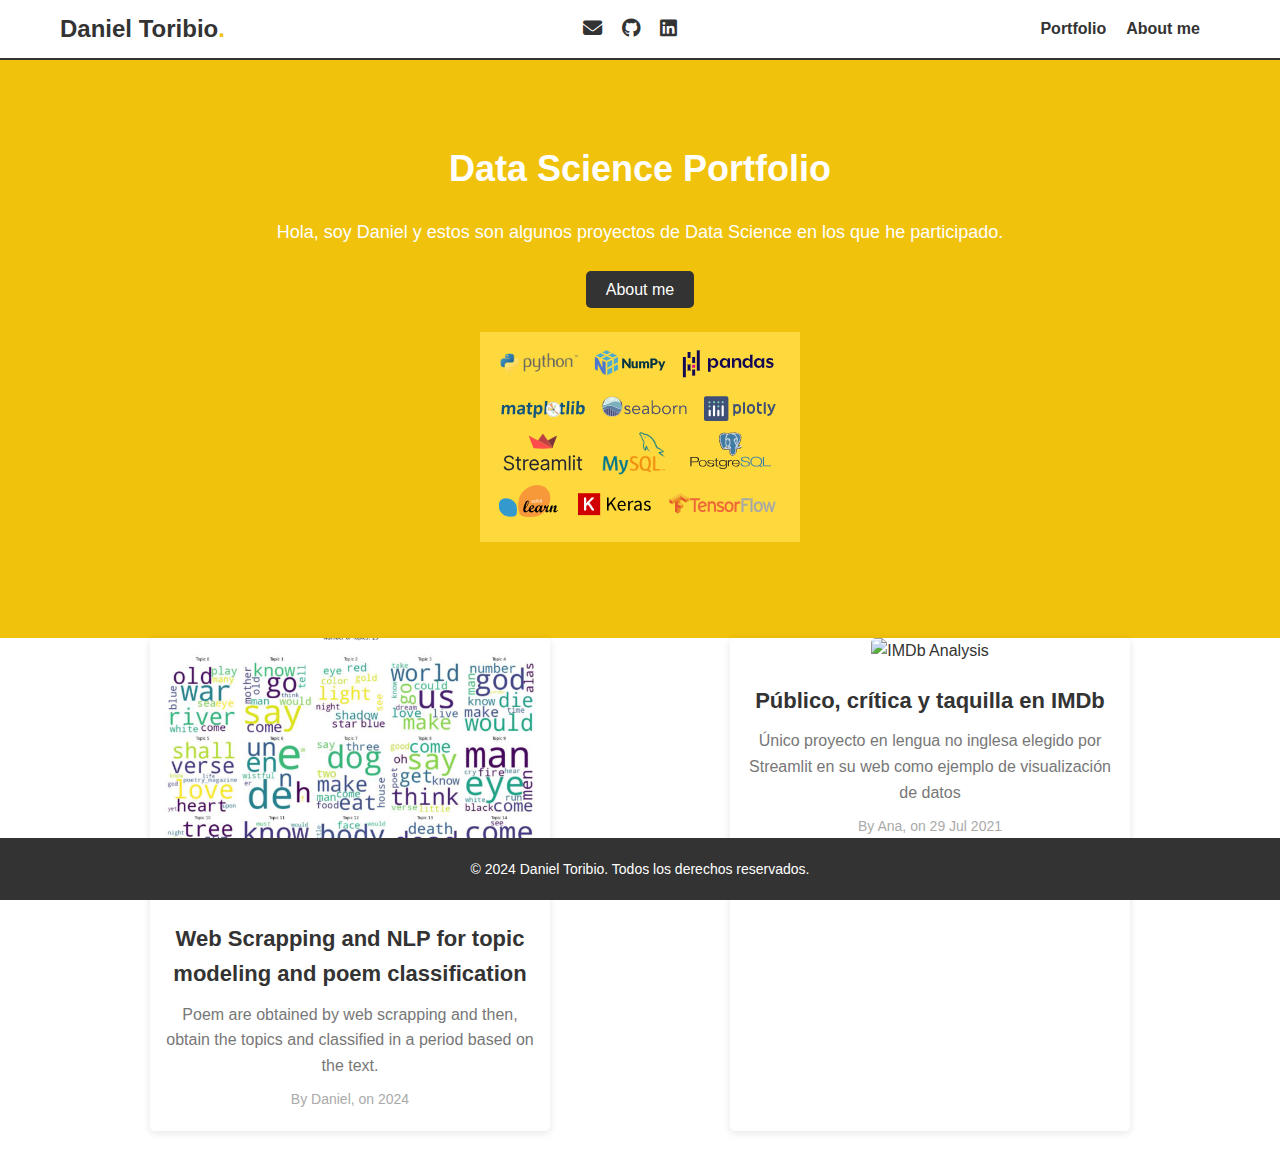
==== index.html @ 44a8914a "image added" ====
<!DOCTYPE html>
<html lang="es">
<head>
    <meta charset="UTF-8">
    <meta name="viewport" content="width=device-width, initial-scale=1.0">
    <title>Daniel Toribio - Data Science Portfolio</title>
    <link rel="stylesheet" href="https://cdnjs.cloudflare.com/ajax/libs/font-awesome/6.5.2/css/all.min.css">
    <link rel="stylesheet" href="css/styles.css">
</head>
<body>
    <header>
        <nav>
            <div class="logo">
                <h1>Daniel Toribio<span class="dot">.</span></h1>
            </div>
            <div class="social-icons">
                <a href="dtoribiobruna@gmail.com"><i class="fas fa-envelope"></i></a>
                <a href="https://github.com/danitoribio" target="_blank"><i class="fab fa-github"></i></a>
                <a href="https://www.linkedin.com/in/daniel-toribio-bruna/" target="_blank"><i class="fab fa-linkedin"></i></a>
            </div>
            <ul class="menu">
                <li><a href="index.html">Portfolio</a></li>
                <li><a href="about.html">About me</a></li>
            </ul>
        </nav>
    </header>

    <main>
        <section class="hero">
            <div class="hero-content">
                <h2>Data Science Portfolio</h2>
                <p>Hola, soy Daniel y estos son algunos proyectos de Data Science en los que he participado.</p>
                <a href="about.html" class="btn">About me</a>
                <div class="skills">
                    <img src="images/skills.jpg" alt="Skills">
                </div>
            </div>
        </section>

        <section class="projects">
            <div class="project">
                <img src="images/poems.jpg" alt="poems">
                <h3>Web Scrapping and NLP for topic modeling and poem classification</h3>
                <p>Poem are obtained by web scrapping and then, obtain the topics and classified in a period based on the text.</p>
                <p class="date">By Daniel, on 2024</p>
            </div>
            <div class="project">
                <img src="images/imdb_project.jpg" alt="IMDb Analysis">
                <h3>Público, crítica y taquilla en IMDb</h3>
                <p>Único proyecto en lengua no inglesa elegido por Streamlit en su web como ejemplo de visualización de datos</p>
                <p class="date">By Ana, on 29 Jul 2021</p>
            </div>
            <!-- Add more projects here -->
        </section>
    </main>

    <footer>
        <p>© 2024 Daniel Toribio. Todos los derechos reservados.</p>
    </footer>

    <script src="js/scripts.js"></script>
</body>
</html>
---- css/styles.css ----
/* Basic reset */
* {
    margin: 0;
    padding: 0;
    box-sizing: border-box;
}

/* Body */
body {
    font-family: 'Segoe UI', Tahoma, Geneva, Verdana, sans-serif;
    line-height: 1.6;
    color: #333;
}

/* Header and Navigation */
header {
    background-color: #ffffff;
    padding: 10px 0;
    border-bottom: 2px solid #333;
}

nav {
    display: flex;
    justify-content: space-between;
    align-items: center;
    max-width: 1200px;
    margin: 0 auto;
    padding: 0 20px;
}

.logo {
    display: flex;
    align-items: center;
}

.logo h1 {
    font-size: 24px;
    font-weight: bold;
    color: #333;
    margin-right: 10px;
}

.logo .dot {
    color: #f0c20c; /* Highlight color */
}

.social-icons a {
    color: #333;
    margin-right: 15px;
    font-size: 1.2em;
    text-decoration: none;
}

ul.menu {
    list-style: none;
    display: flex;
}

ul.menu li {
    margin-right: 20px;
}

ul.menu li a {
    color: #333;
    text-decoration: none;
    font-weight: bold;
    transition: color 0.3s ease;
}

ul.menu li a:hover {
    color: #f0c20c;
}

/* Hero Section */
.hero {
    background-color: #f0c20c;
    color: #fff;
    padding: 80px 0;
    text-align: center;
}

.hero-content {
    max-width: 800px;
    margin: 0 auto;
    padding: 0 20px;
}

.hero h2 {
    font-size: 36px;
    margin-bottom: 20px;
}

.hero p {
    font-size: 18px;
    margin-bottom: 30px;
}

.hero .btn {
    background-color: #333;
    color: #fff;
    padding: 10px 20px;
    text-decoration: none;
    border-radius: 5px;
    transition: background-color 0.3s ease;
}

.hero .btn:hover {
    background-color: #555;
}

.hero .skills {
    margin-top: 30px;
    font-size: 2em;
}

.hero .skills i {
    margin-right: 15px;
    color: #333;
}

/* Projects Section */
.projects {
    display: flex;
    justify-content: space-around;
    flex-wrap: wrap;
    margin: 40px 0;
    max-width: 1200px;
    margin: 0 auto;
    padding: 0 20px;
}

.project {
    background-color: #fff;
    border-radius: 5px;
    box-shadow: 0 2px 8px rgba(0, 0, 0, 0.1);
    margin-bottom: 40px;
    max-width: 400px;
    text-align: center;
    transition: transform 0.3s ease;
}

.project:hover {
    transform: translateY(-5px);
}

.project img {
    max-width: 100%;
    border-top-left-radius: 5px;
    border-top-right-radius: 5px;
}

.project h3 {
    font-size: 22px;
    margin: 20px 0 10px;
    color: #333;
}

.project p {
    color: #777;
    font-size: 16px;
    padding: 0 15px;
    margin-bottom: 10px;
}

.project .date {
    font-size: 14px;
    color: #aaa;
    margin-bottom: 20px;
}

/* About Section */
.about {
    background-color: #f9f9f9;
    padding: 60px 0;
    text-align: center;
}

.about h2 {
    font-size: 32px;
    color: #333;
    margin-bottom: 20px;
}

.about p {
    font-size: 18px;
    color: #555;
    max-width: 800px;
    margin: 0 auto;
    margin-bottom: 20px;
    padding: 0 20px;
}

/* Footer */
footer {
    background-color: #333;
    color: #fff;
    text-align: center;
    padding: 20px 0;
    position: fixed;
    width: 100%;
    bottom: 0;
}

footer p {
    font-size: 14px;
}
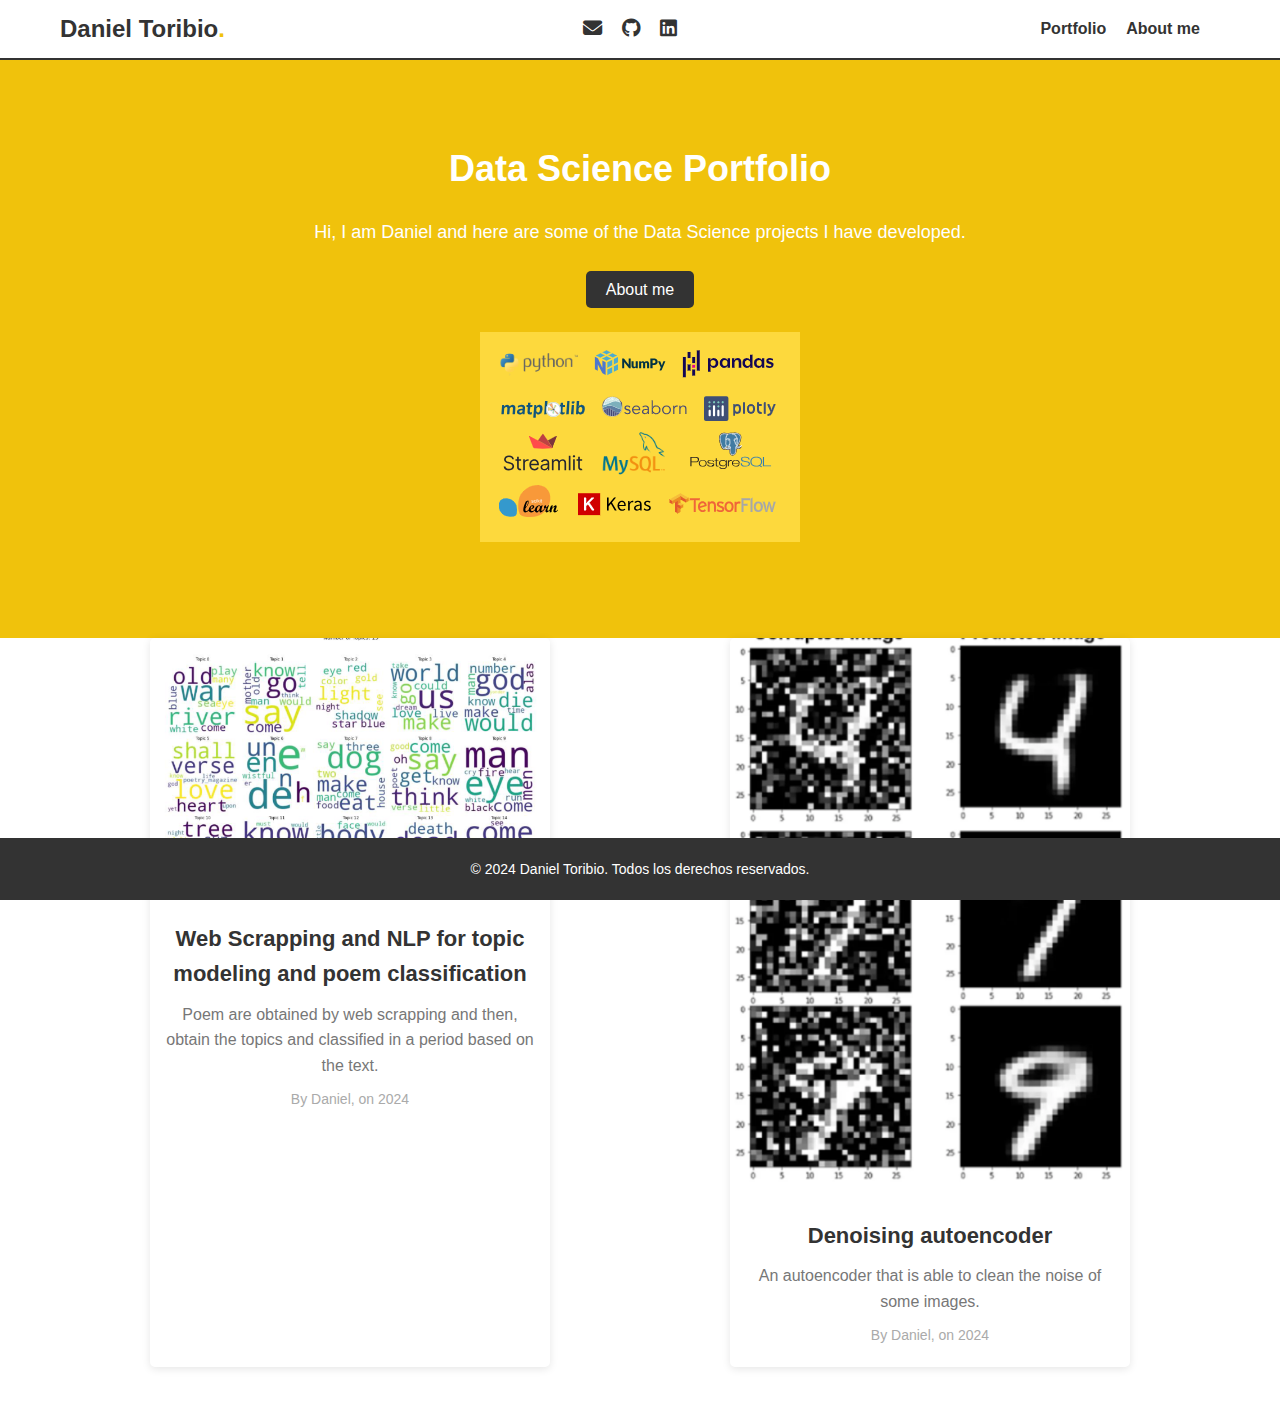
==== commit e0fc8f5c: "projects added" ====
--- a/index.html
+++ b/index.html
@@ -29,7 +29,7 @@
         <section class="hero">
             <div class="hero-content">
                 <h2>Data Science Portfolio</h2>
-                <p>Hola, soy Daniel y estos son algunos proyectos de Data Science en los que he participado.</p>
+                <p>Hi, I am Daniel and here are some of the Data Science projects I have developed.</p>
                 <a href="about.html" class="btn">About me</a>
                 <div class="skills">
                     <img src="images/skills.jpg" alt="Skills">
@@ -45,10 +45,10 @@
                 <p class="date">By Daniel, on 2024</p>
             </div>
             <div class="project">
-                <img src="images/imdb_project.jpg" alt="IMDb Analysis">
-                <h3>Público, crítica y taquilla en IMDb</h3>
-                <p>Único proyecto en lengua no inglesa elegido por Streamlit en su web como ejemplo de visualización de datos</p>
-                <p class="date">By Ana, on 29 Jul 2021</p>
+                <img src="images/autoencoder.jpg" alt="autoencoder">
+                <h3>Denoising autoencoder</h3>
+                <p>An autoencoder that is able to clean the noise of some images.</p>
+                <p class="date">By Daniel, on 2024</p>
             </div>
             <!-- Add more projects here -->
         </section>
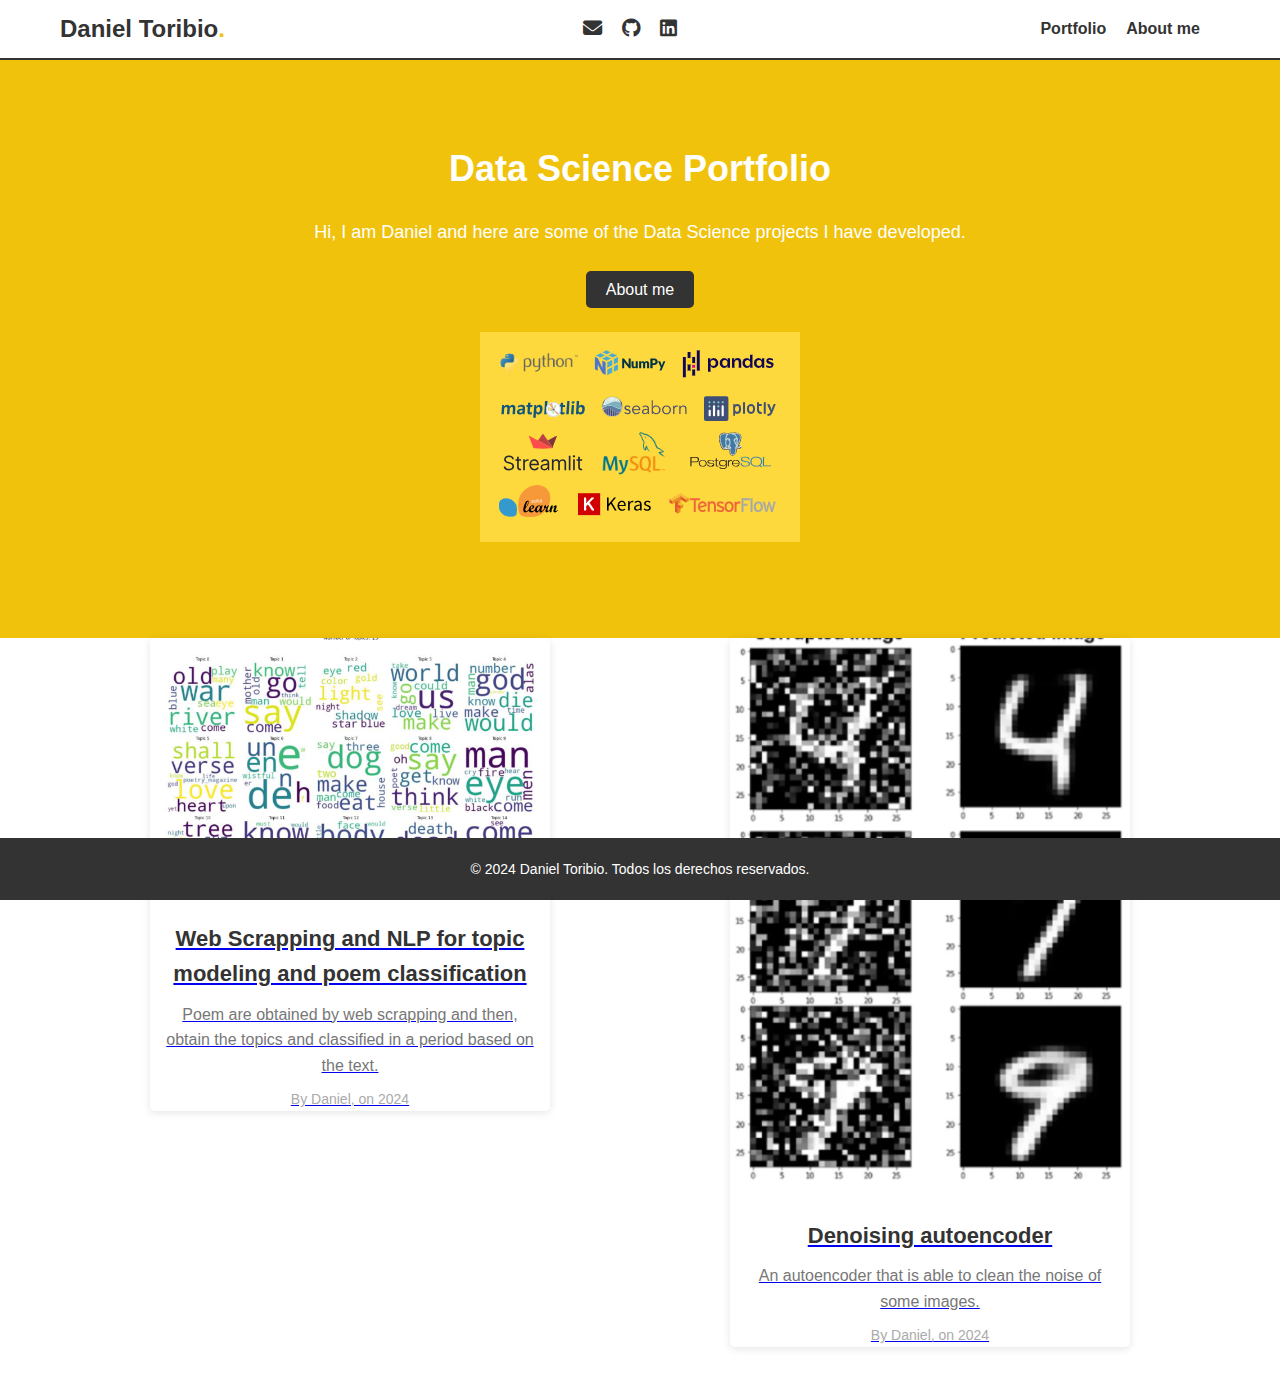
==== commit f48ab706: "Update index.html" ====
--- a/index.html
+++ b/index.html
@@ -14,7 +14,7 @@
                 <h1>Daniel Toribio<span class="dot">.</span></h1>
             </div>
             <div class="social-icons">
-                <a href="dtoribiobruna@gmail.com"><i class="fas fa-envelope"></i></a>
+                <a href="mailto:dtoribiobruna@gmail.com"><i class="fas fa-envelope"></i></a>
                 <a href="https://github.com/danitoribio" target="_blank"><i class="fab fa-github"></i></a>
                 <a href="https://www.linkedin.com/in/daniel-toribio-bruna/" target="_blank"><i class="fab fa-linkedin"></i></a>
             </div>
@@ -38,19 +38,23 @@
         </section>
 
         <section class="projects">
-            <div class="project">
-                <img src="images/poems.jpg" alt="poems">
-                <h3>Web Scrapping and NLP for topic modeling and poem classification</h3>
-                <p>Poem are obtained by web scrapping and then, obtain the topics and classified in a period based on the text.</p>
-                <p class="date">By Daniel, on 2024</p>
-            </div>
-            <div class="project">
-                <img src="images/autoencoder.jpg" alt="autoencoder">
-                <h3>Denoising autoencoder</h3>
-                <p>An autoencoder that is able to clean the noise of some images.</p>
-                <p class="date">By Daniel, on 2024</p>
-            </div>
-            <!-- Add more projects here -->
+            <a href="https://github.com/danitoribio/web-scraping-nlp-poem-classification" target="_blank">
+                <div class="project">
+                    <img src="images/poems.jpg" alt="poems">
+                    <h3>Web Scrapping and NLP for topic modeling and poem classification</h3>
+                    <p>Poem are obtained by web scrapping and then, obtain the topics and classified in a period based on the text.</p>
+                    <p class="date">By Daniel, on 2024</p>
+                </div>
+            </a>
+
+            <a href="https://github.com/danitoribio/denoising-autoencoder" target="_blank">
+                <div class="project">
+                    <img src="images/autoencoder.jpg" alt="autoencoder">
+                    <h3>Denoising autoencoder</h3>
+                    <p>An autoencoder that is able to clean the noise of some images.</p>
+                    <p class="date">By Daniel, on 2024</p>
+                </div>
+            </a>
         </section>
     </main>
 
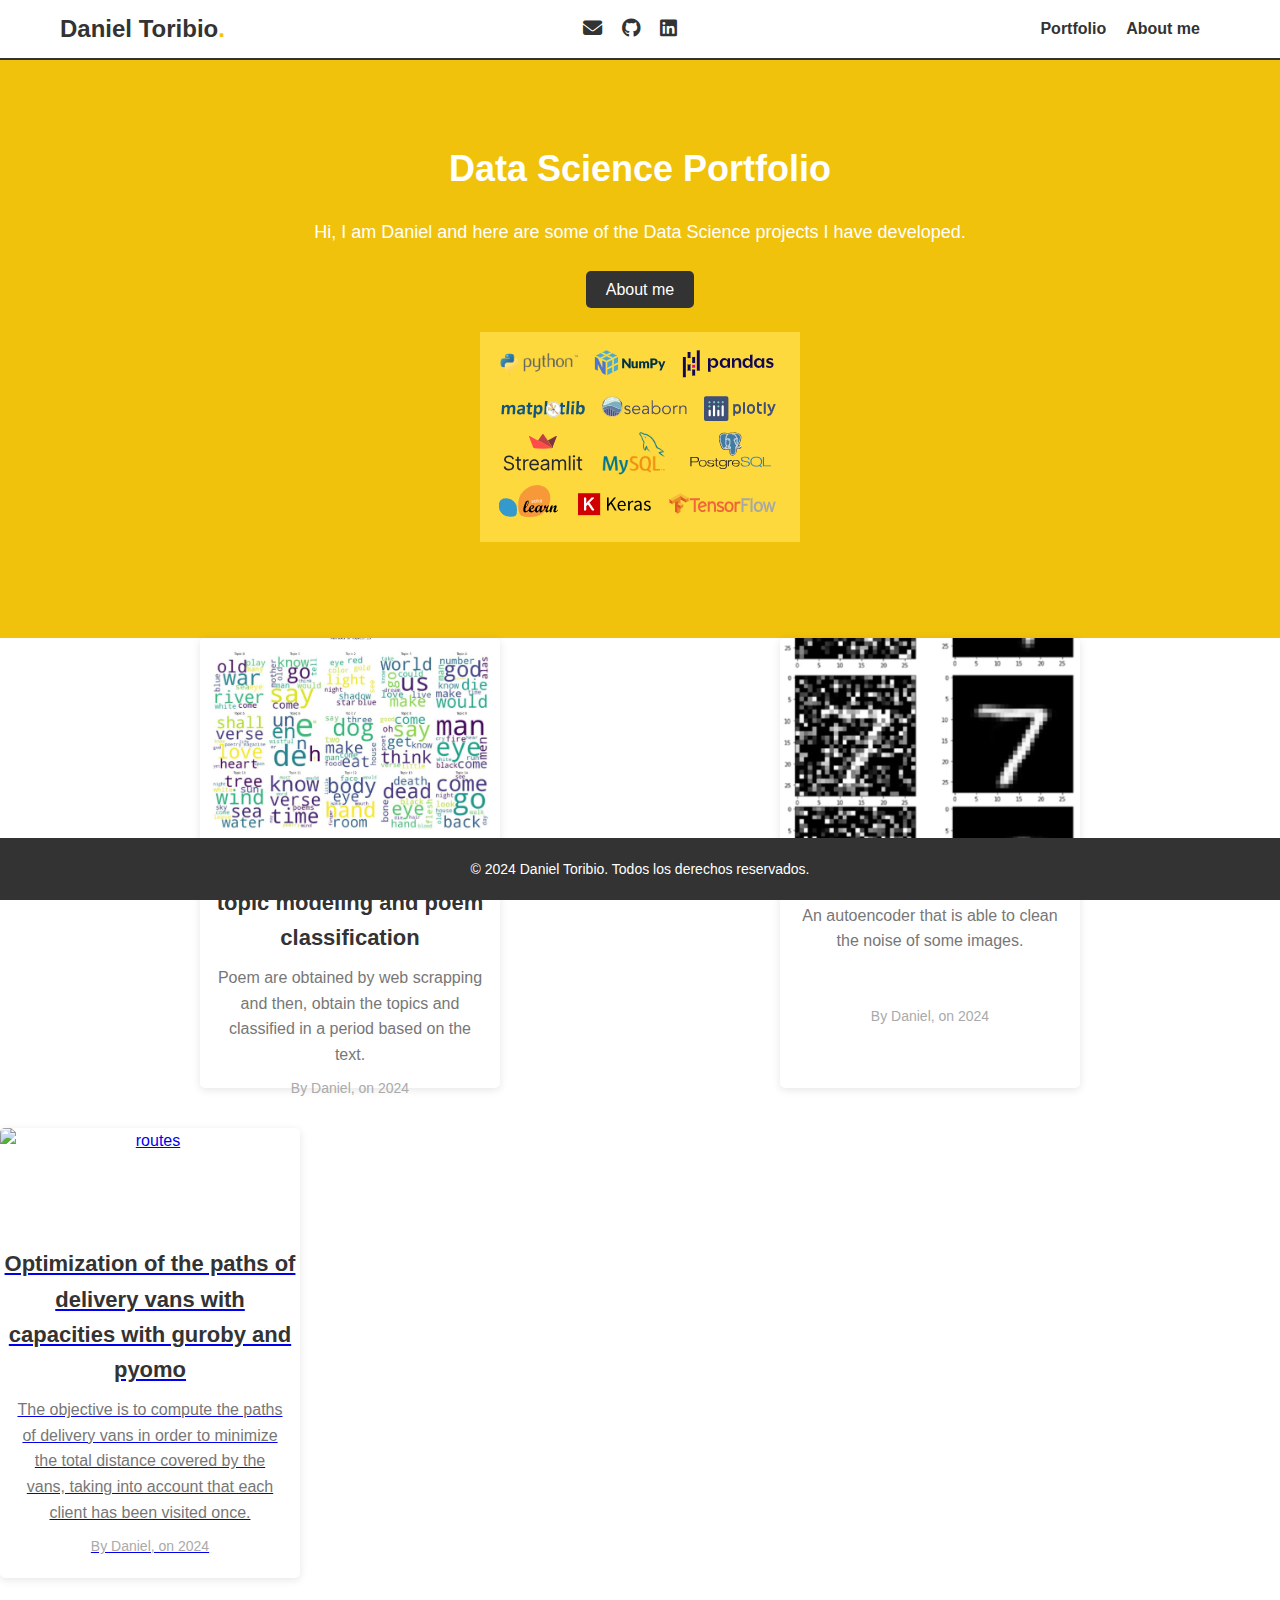
==== commit da53ae6e: "Update index.html" ====
--- a/index.html
+++ b/index.html
@@ -38,7 +38,7 @@
         </section>
 
         <section class="projects">
-            <a href="https://github.com/danitoribio/web-scraping-nlp-poem-classification" target="_blank">
+            <a href="https://github.com/danitoribio/NLP-classification-poems" target="_blank">
                 <div class="project">
                     <img src="images/poems.jpg" alt="poems">
                     <h3>Web Scrapping and NLP for topic modeling and poem classification</h3>
@@ -47,7 +47,7 @@
                 </div>
             </a>
 
-            <a href="https://github.com/danitoribio/denoising-autoencoder" target="_blank">
+            <a href="https://github.com/danitoribio/neural_networks/tree/main/project1" target="_blank">
                 <div class="project">
                     <img src="images/autoencoder.jpg" alt="autoencoder">
                     <h3>Denoising autoencoder</h3>
@@ -56,6 +56,15 @@
                 </div>
             </a>
         </section>
+
+        <a href="https://github.com/danitoribio/delivery-van-routes-and-nonlinear-optimization" target="_blank">
+                <div class="project">
+                    <img src="images/routes.jpg" alt="routes">
+                    <h3>Optimization of the paths of delivery vans with capacities with guroby and pyomo </h3>
+                    <p>The objective is to compute the paths of delivery vans in order to minimize the total distance covered by the vans, taking into account that each client has been visited once.</p>
+                    <p class="date">By Daniel, on 2024</p>
+                </div>
+            </a>
     </main>
 
     <footer>
--- a/css/styles.css
+++ b/css/styles.css
@@ -134,9 +134,13 @@
     border-radius: 5px;
     box-shadow: 0 2px 8px rgba(0, 0, 0, 0.1);
     margin-bottom: 40px;
-    max-width: 400px;
+    width: 300px; /* Ancho fijo para que todos sean iguales */
+    height: 450px; /* Altura fija para que todos sean iguales */
     text-align: center;
     transition: transform 0.3s ease;
+    display: flex;
+    flex-direction: column; /* Mantiene la disposición vertical */
+    justify-content: space-between; /* Distribuye el espacio entre los elementos */
 }
 
 .project:hover {
@@ -144,7 +148,9 @@
 }
 
 .project img {
-    max-width: 100%;
+    width: 100%;
+    height: 200px; /* Altura fija para las imágenes */
+    object-fit: cover; /* Ajusta la imagen sin distorsionar */
     border-top-left-radius: 5px;
     border-top-right-radius: 5px;
 }
@@ -160,6 +166,7 @@
     font-size: 16px;
     padding: 0 15px;
     margin-bottom: 10px;
+    flex-grow: 1; /* Para que el texto se ajuste al espacio disponible */
 }
 
 .project .date {
@@ -167,6 +174,16 @@
     color: #aaa;
     margin-bottom: 20px;
 }
+
+.projects a {
+    text-decoration: none;
+    color: inherit; /* Mantener el color del texto sin cambios */
+}
+
+.projects a:hover {
+    text-decoration: none; /* Evita el subrayado en el hover */
+}
+
 
 /* About Section */
 .about {
@@ -204,3 +221,4 @@
 footer p {
     font-size: 14px;
 }
+
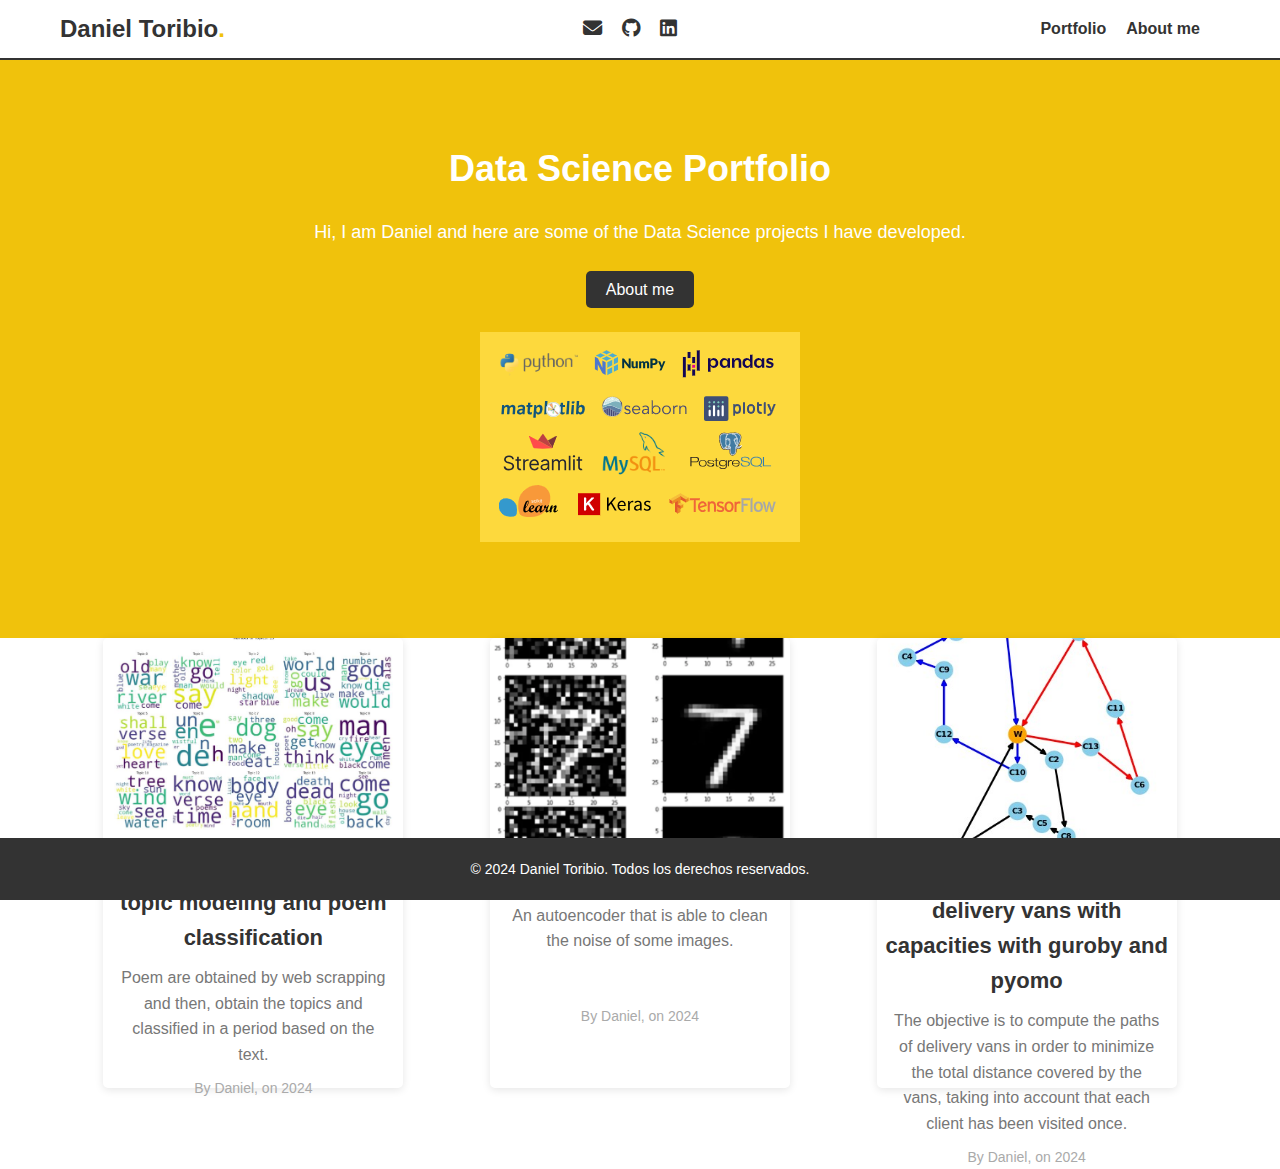
==== commit 9f22b713: "Update index.html" ====
--- a/index.html
+++ b/index.html
@@ -55,7 +55,7 @@
                     <p class="date">By Daniel, on 2024</p>
                 </div>
             </a>
-        </section>
+       
 
         <a href="https://github.com/danitoribio/delivery-van-routes-and-nonlinear-optimization" target="_blank">
                 <div class="project">
@@ -65,6 +65,7 @@
                     <p class="date">By Daniel, on 2024</p>
                 </div>
             </a>
+         </section>
     </main>
 
     <footer>
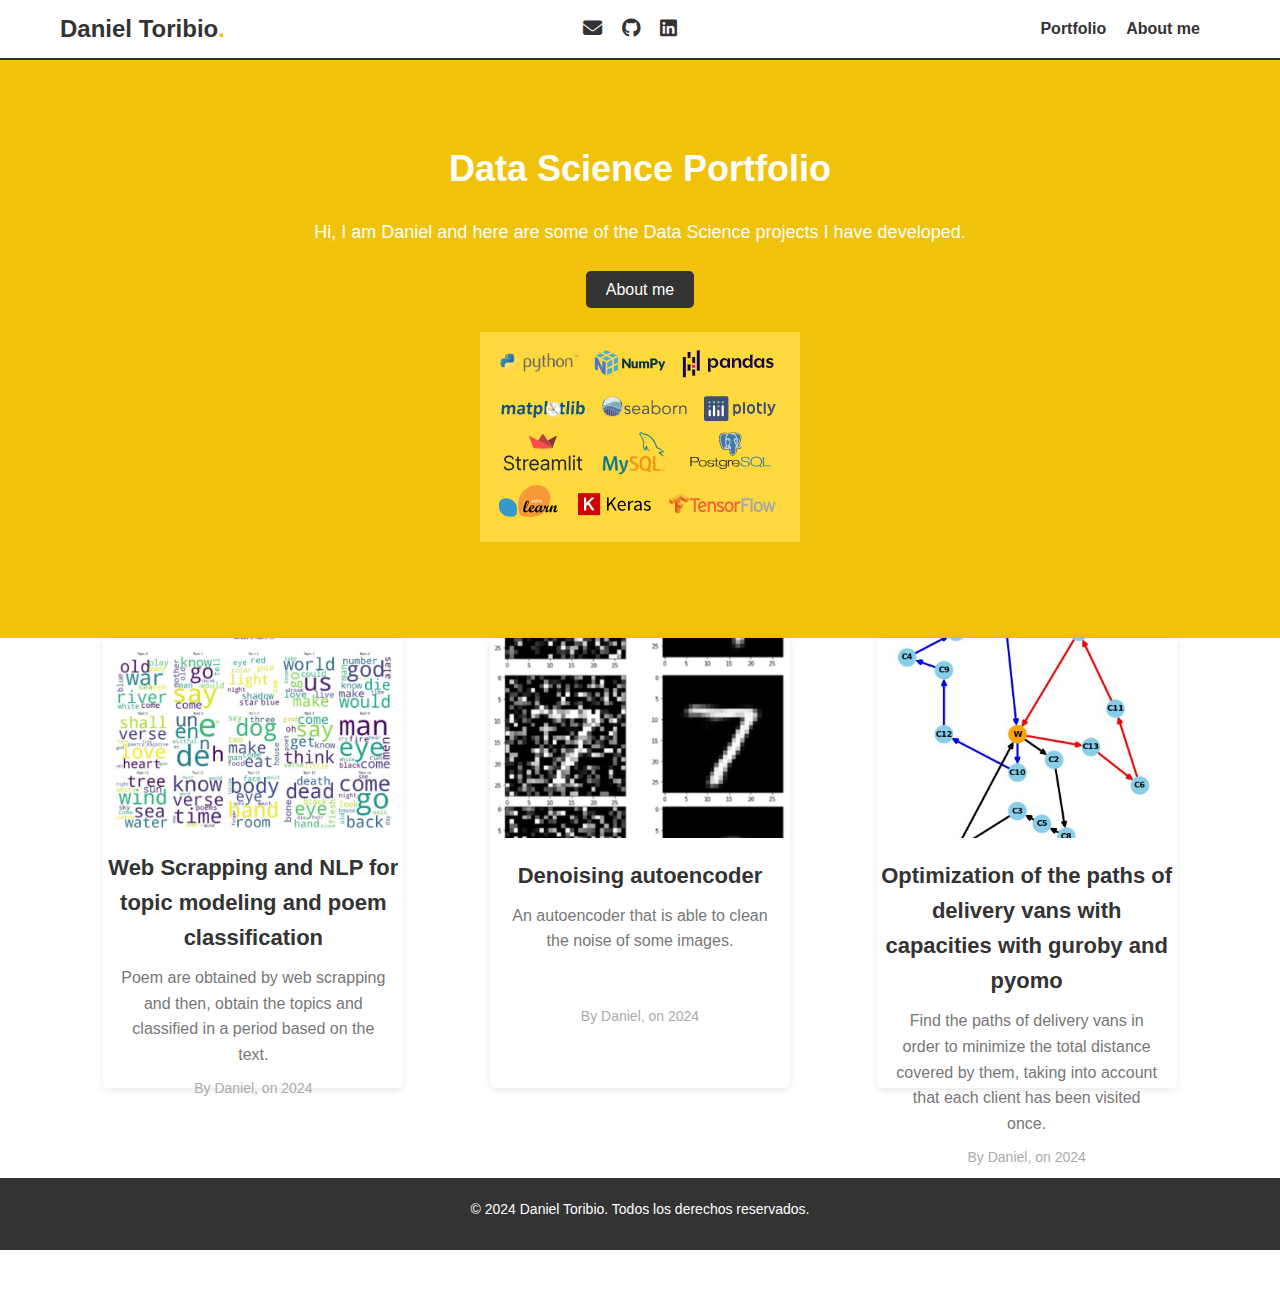
==== commit d7d72269: "Update index.html" ====
--- a/index.html
+++ b/index.html
@@ -61,7 +61,7 @@
                 <div class="project">
                     <img src="images/routes.jpg" alt="routes">
                     <h3>Optimization of the paths of delivery vans with capacities with guroby and pyomo </h3>
-                    <p>The objective is to compute the paths of delivery vans in order to minimize the total distance covered by the vans, taking into account that each client has been visited once.</p>
+                    <p>Find the paths of delivery vans in order to minimize the total distance covered by them, taking into account that each client has been visited once.</p>
                     <p class="date">By Daniel, on 2024</p>
                 </div>
             </a>
--- a/css/styles.css
+++ b/css/styles.css
@@ -10,6 +10,7 @@
     font-family: 'Segoe UI', Tahoma, Geneva, Verdana, sans-serif;
     line-height: 1.6;
     color: #333;
+    margin-bottom: 50px;
 }
 
 /* Header and Navigation */
@@ -213,9 +214,11 @@
     color: #fff;
     text-align: center;
     padding: 20px 0;
-    position: fixed;
+    position: relative;
     width: 100%;
     bottom: 0;
+    margin-top: 50px;
+    padding-bottom: 30px;
 }
 
 footer p {
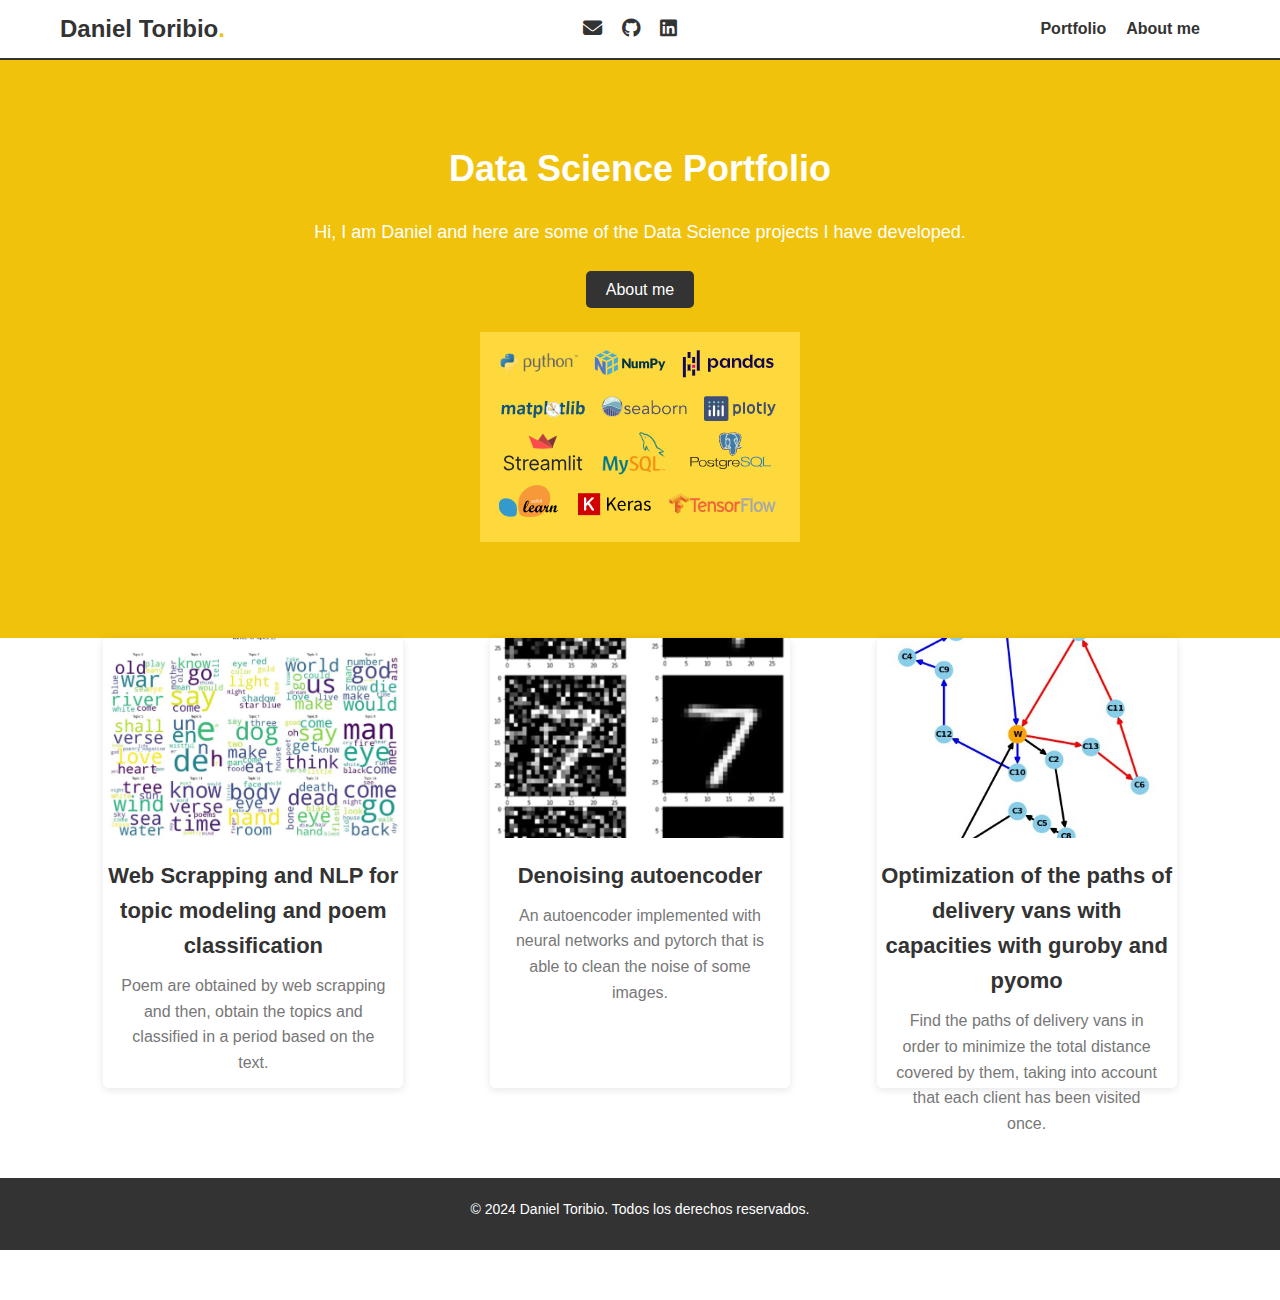
==== commit a7dc6652: "Update index.html" ====
--- a/index.html
+++ b/index.html
@@ -43,7 +43,7 @@
                     <img src="images/poems.jpg" alt="poems">
                     <h3>Web Scrapping and NLP for topic modeling and poem classification</h3>
                     <p>Poem are obtained by web scrapping and then, obtain the topics and classified in a period based on the text.</p>
-                    <p class="date">By Daniel, on 2024</p>
+                   
                 </div>
             </a>
 
@@ -51,8 +51,8 @@
                 <div class="project">
                     <img src="images/autoencoder.jpg" alt="autoencoder">
                     <h3>Denoising autoencoder</h3>
-                    <p>An autoencoder that is able to clean the noise of some images.</p>
-                    <p class="date">By Daniel, on 2024</p>
+                    <p>An autoencoder implemented with neural networks and pytorch that is able to clean the noise of some images.</p>
+                   
                 </div>
             </a>
        
@@ -62,7 +62,7 @@
                     <img src="images/routes.jpg" alt="routes">
                     <h3>Optimization of the paths of delivery vans with capacities with guroby and pyomo </h3>
                     <p>Find the paths of delivery vans in order to minimize the total distance covered by them, taking into account that each client has been visited once.</p>
-                    <p class="date">By Daniel, on 2024</p>
+                   
                 </div>
             </a>
          </section>
